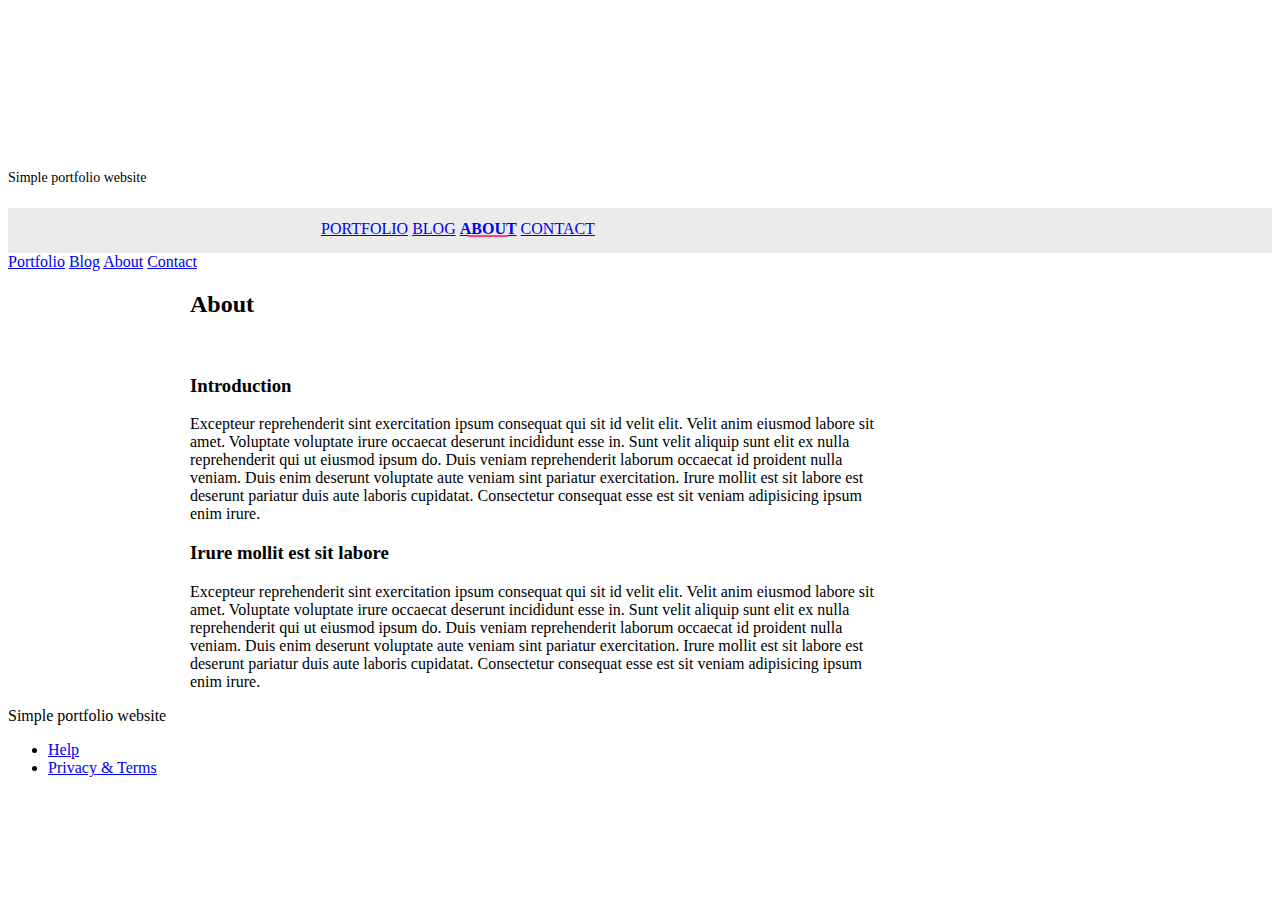
==== about.html @ c18cdb93 "Initial commit" ====
<!doctype html>
<!--
  Material Design Lite
  Copyright 2015 Google Inc. All rights reserved.

  Licensed under the Apache License, Version 2.0 (the "License");
  you may not use this file except in compliance with the License.
  You may obtain a copy of the License at

      https://www.apache.org/licenses/LICENSE-2.0

  Unless required by applicable law or agreed to in writing, software
  distributed under the License is distributed on an "AS IS" BASIS,
  WITHOUT WARRANTIES OR CONDITIONS OF ANY KIND, either express or implied.
  See the License for the specific language governing permissions and
  limitations under the License
-->
<html lang="en">

<head>
    <meta charset="utf-8">
    <meta http-equiv="X-UA-Compatible" content="IE=edge">
    <meta name="description" content="A portfolio template that uses Material Design Lite.">
    <meta name="viewport" content="width=device-width, initial-scale=1.0, minimum-scale=1.0">
    <title>MDL-Static Website</title>
    <link rel="stylesheet" href="https://fonts.googleapis.com/css?family=Roboto:regular,bold,italic,thin,light,bolditalic,black,medium&amp;lang=en">
    <link rel="stylesheet" href="https://code.getmdl.io/1.1.3/material.grey-pink.min.css" />
    <link rel="stylesheet" href="styles.css" />
    <link rel="stylesheet" href="https://fonts.googleapis.com/icon?family=Material+Icons">
</head>

<body>
    <div class="mdl-layout mdl-js-layout mdl-layout--fixed-header">
        <header class="mdl-layout__header mdl-layout__header--waterfall portfolio-header">
            <div class="mdl-layout__header-row portfolio-logo-row">
                <span class="mdl-layout__title">
                    <div class="portfolio-logo"></div>
                    <span class="mdl-layout__title">Simple portfolio website</span>
                </span>
            </div>
            <div class="mdl-layout__header-row portfolio-navigation-row mdl-layout--large-screen-only">
                <nav class="mdl-navigation mdl-typography--body-1-force-preferred-font">
                    <a class="mdl-navigation__link" href="index.html">Portfolio</a>
                    <a class="mdl-navigation__link" href="blog.html">Blog</a>
                    <a class="mdl-navigation__link is-active" href="about.html">About</a>
                    <a class="mdl-navigation__link" href="contact.html">Contact</a>
                </nav>
            </div>
        </header>
        <div class="mdl-layout__drawer mdl-layout--small-screen-only">
            <nav class="mdl-navigation mdl-typography--body-1-force-preferred-font">
                <a class="mdl-navigation__link is-active" href="index.html">Portfolio</a>
                <a class="mdl-navigation__link" href="blog.html">Blog</a>
                <a class="mdl-navigation__link" href="about.html">About</a>
                <a class="mdl-navigation__link" href="contact.html">Contact</a>
            </nav>
        </div>
        <main class="mdl-layout__content">
            <div class="mdl-grid portfolio-max-width">

                <div class="mdl-cell mdl-cell--12-col mdl-card mdl-shadow--4dp">
                    <div class="mdl-card__title">
                        <h2 class="mdl-card__title-text">About</h2>
                    </div>
                    <div class="mdl-card__media">
                        <img class="article-image" src=" images/about-header.jpg" border="0" alt="">
                    </div>

                    <div class="mdl-grid portfolio-copy">
                        <h3 class="mdl-cell mdl-cell--12-col mdl-typography--headline">Introduction</h3>
                        <div class="mdl-cell mdl-cell--8-col mdl-card__supporting-text no-padding ">
                            <p>
                                Excepteur reprehenderit sint exercitation ipsum consequat qui sit id velit elit. Velit anim eiusmod labore sit amet. Voluptate voluptate irure occaecat deserunt incididunt esse in. Sunt velit aliquip sunt elit ex nulla reprehenderit qui ut eiusmod ipsum do. Duis veniam reprehenderit laborum occaecat id proident nulla veniam. Duis enim deserunt voluptate aute veniam sint pariatur exercitation. Irure mollit est sit labore est deserunt pariatur duis aute laboris cupidatat. Consectetur consequat esse est sit veniam adipisicing ipsum enim irure.
                            </p>
                        </div>




                        <h3 class="mdl-cell mdl-cell--12-col mdl-typography--headline">Irure mollit est sit labore</h3>

                        <div class="mdl-cell mdl-cell--8-col mdl-card__supporting-text no-padding ">
                            <p>
                                Excepteur reprehenderit sint exercitation ipsum consequat qui sit id velit elit. Velit anim eiusmod labore sit amet. Voluptate voluptate irure occaecat deserunt incididunt esse in. Sunt velit aliquip sunt elit ex nulla reprehenderit qui ut eiusmod ipsum do. Duis veniam reprehenderit laborum occaecat id proident nulla veniam. Duis enim deserunt voluptate aute veniam sint pariatur exercitation. Irure mollit est sit labore est deserunt pariatur duis aute laboris cupidatat. Consectetur consequat esse est sit veniam adipisicing ipsum enim irure.
                            </p>
                        </div>
                    </div>
                </div>


            </div>
            <footer class="mdl-mini-footer">
                <div class="mdl-mini-footer__left-section">
                    <div class="mdl-logo">Simple portfolio website</div>
                </div>
                <div class="mdl-mini-footer__right-section">
                    <ul class="mdl-mini-footer__link-list">
                        <li><a href="#">Help</a></li>
                        <li><a href="#">Privacy & Terms</a></li>
                    </ul>
                </div>
            </footer>
        </main>
    </div>
    <script src="https://code.getmdl.io/1.1.3/material.min.js"></script>
</body>

</html>
---- styles.css ----
.portfolio-header {
  position: relative;
  background-image: url(images/header-bg.jpg);
}

.portfolio-header .mdl-layout__header-row {
  padding: 0;
  -webkit-justify-content: center;
      -ms-flex-pack: center;
          justify-content: center;
}

.mdl-layout__title {
  font-size: 14px;
  text-align: center;
  font-weight: 300;
}

.is-compact .mdl-layout__title span {
  display: none;
}

.portfolio-logo-row {
  min-height: 200px;
}

.is-compact .portfolio-logo-row {
  min-height: auto;
}

.portfolio-logo {
  background: url(images/logo.png) 50% no-repeat;
  background-size: cover;
  height: 150px;
  width: 150px;
  margin: auto auto 10px;
}

.is-compact .portfolio-logo {
  height: 50px;
  width: 50px;
  margin-top: 7px;
}

.portfolio-navigation-row {
  background-color: rgba(0, 0, 0, 0.08);
  text-transform: uppercase;
  height: 45px;
}

.portfolio-navigation-row  .mdl-navigation {
  text-align: center;
  max-width: 900px;
  width: 100%;
}

.portfolio-navigation-row .mdl-navigation__link {
  -webkit-flex: 1;
      -ms-flex: 1;
          flex: 1;
  line-height: 42px;
}

.portfolio-header .mdl-layout__drawer-button {
    background-color: rgba(197, 197, 197, 0.44);
}

.portfolio-navigation-row .is-active {
  position: relative;
  font-weight: bold;
}

.portfolio-navigation-row .is-active:after {
  content: "";
  width: 70%;
  height: 2px;
  display: block;
  position: absolute;
  bottom: 0;
  left: 0;
  background-color: rgb(255,64,129);
  left: 15%;
}

.portfolio-card .mdl-card__title {
  padding-bottom: 0;
}

.portfolio-blog-card-full-bg {
  background: url(images/example-blog03.jpg) center / cover;
}

.portfolio-blog-card-event-bg {
  background: url(images/example-blog05.jpg) center / cover;
}

.portfolio-blog-card-strip-bg {
  background: url(images/example-blog06.jpg) center / cover;
}

.portfolio-blog-card-compact .mdl-card__title {
  padding-bottom: 0;
}

.portfolio-blog-card-bg > .mdl-card__actions {
  height: 52px;
  padding: 16px;
  background: rgba(0, 0, 0, 0.2);
}

img.article-image {
  width: 100%;
  height: auto;
}

.portfolio-max-width {
  max-width: 900px;
  margin: auto;
}

.portfolio-copy {
  max-width: 700px;
}

.no-padding {
  padding: 0;
}

.no-left-padding{
  padding-left: 0;
}

.no-bottom-padding {
  padding-bottom: 0;
}

.padding-top {
  padding: 10px 0 0;
}

.portfolio-share-btn {
  position: relative;
  float: right;
  top: -4px;
}

.demo-card-event > .mdl-card__actions {
    -webkit-align-items: center;
        -ms-flex-align: center;
            align-items: center;
    box-sizing: border-box;
    display: -webkit-flex;
    display: -ms-flexbox;
    display: flex;
}

.portfolio-contact .mdl-textfield {
  width: 100%;
}

.portfolio-contact form {
  max-width: 550px;
  margin: auto;
}

footer {
  background-image: url(images/footer-background.png);
  background-size: cover;
}
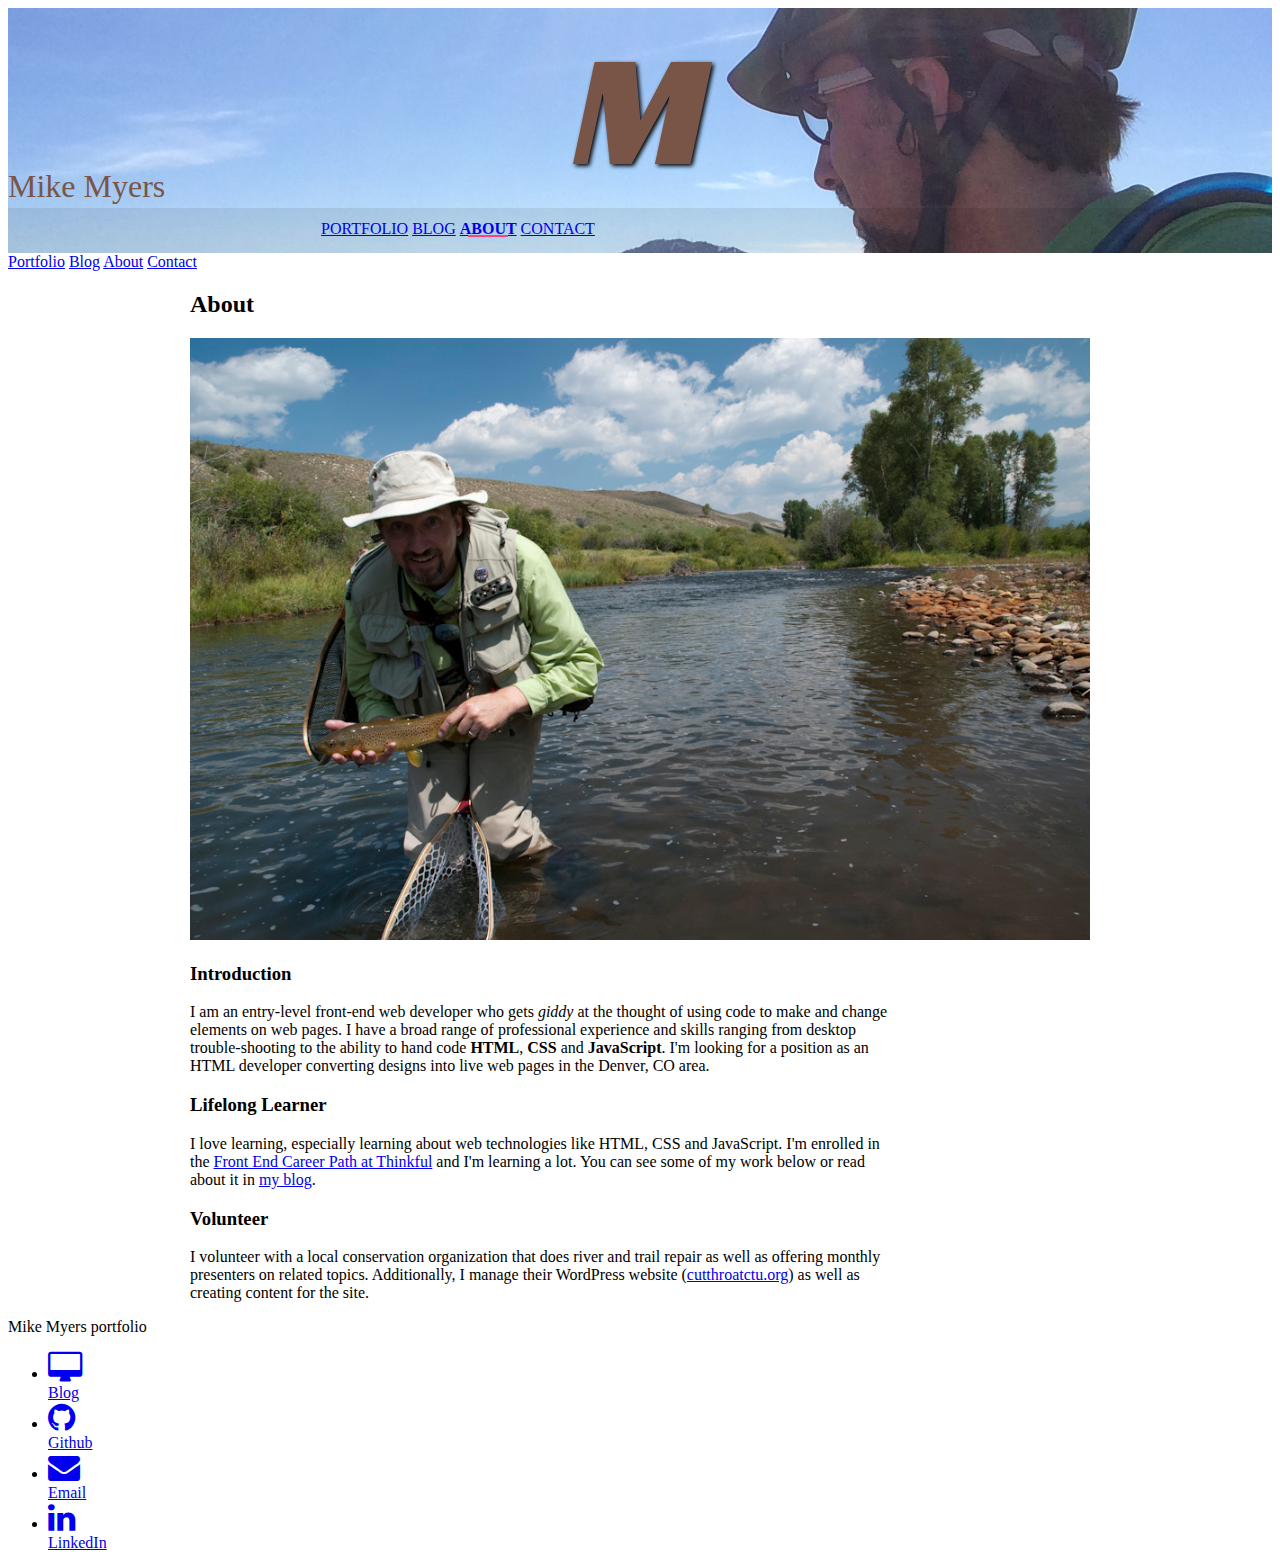
==== commit cee530a0: "Add content to about.html page and images to be used on page" ====
--- a/about.html
+++ b/about.html
@@ -7,7 +7,7 @@
   you may not use this file except in compliance with the License.
   You may obtain a copy of the License at
 
-      https://www.apache.org/licenses/LICENSE-2.0
+	  https://www.apache.org/licenses/LICENSE-2.0
 
   Unless required by applicable law or agreed to in writing, software
   distributed under the License is distributed on an "AS IS" BASIS,
@@ -18,91 +18,99 @@
 <html lang="en">
 
 <head>
-    <meta charset="utf-8">
-    <meta http-equiv="X-UA-Compatible" content="IE=edge">
-    <meta name="description" content="A portfolio template that uses Material Design Lite.">
-    <meta name="viewport" content="width=device-width, initial-scale=1.0, minimum-scale=1.0">
-    <title>MDL-Static Website</title>
-    <link rel="stylesheet" href="https://fonts.googleapis.com/css?family=Roboto:regular,bold,italic,thin,light,bolditalic,black,medium&amp;lang=en">
-    <link rel="stylesheet" href="https://code.getmdl.io/1.1.3/material.grey-pink.min.css" />
-    <link rel="stylesheet" href="styles.css" />
-    <link rel="stylesheet" href="https://fonts.googleapis.com/icon?family=Material+Icons">
+	<meta charset="utf-8">
+	<meta http-equiv="X-UA-Compatible" content="IE=edge">
+	<meta name="description" content="A portfolio template that uses Material Design Lite.">
+	<meta name="viewport" content="width=device-width, initial-scale=1.0, minimum-scale=1.0">
+	<title>Mike Myers Portfolio Site</title>
+	<link rel="shortcut icon" type="image/x-icon"  href="favicon.ico">
+	<link href="//maxcdn.bootstrapcdn.com/font-awesome/4.2.0/css/font-awesome.min.css" rel="stylesheet" />
+	<link rel="stylesheet" href="https://fonts.googleapis.com/css?family=Roboto:regular,bold,italic,thin,light,bolditalic,black,medium&amp;lang=en">
+	<link href='https://fonts.googleapis.com/css?family=Racing+Sans+One' rel='stylesheet' type='text/css'>
+	<link rel="stylesheet" href="https://code.getmdl.io/1.1.3/material.brown-light_blue.min.css" />
+	<link rel="stylesheet" href="styles.css" />
+	<link rel="stylesheet" href="https://fonts.googleapis.com/icon?family=Material+Icons">
 </head>
 
 <body>
-    <div class="mdl-layout mdl-js-layout mdl-layout--fixed-header">
-        <header class="mdl-layout__header mdl-layout__header--waterfall portfolio-header">
-            <div class="mdl-layout__header-row portfolio-logo-row">
-                <span class="mdl-layout__title">
-                    <div class="portfolio-logo"></div>
-                    <span class="mdl-layout__title">Simple portfolio website</span>
-                </span>
-            </div>
-            <div class="mdl-layout__header-row portfolio-navigation-row mdl-layout--large-screen-only">
-                <nav class="mdl-navigation mdl-typography--body-1-force-preferred-font">
-                    <a class="mdl-navigation__link" href="index.html">Portfolio</a>
-                    <a class="mdl-navigation__link" href="blog.html">Blog</a>
-                    <a class="mdl-navigation__link is-active" href="about.html">About</a>
-                    <a class="mdl-navigation__link" href="contact.html">Contact</a>
-                </nav>
-            </div>
-        </header>
-        <div class="mdl-layout__drawer mdl-layout--small-screen-only">
-            <nav class="mdl-navigation mdl-typography--body-1-force-preferred-font">
-                <a class="mdl-navigation__link is-active" href="index.html">Portfolio</a>
-                <a class="mdl-navigation__link" href="blog.html">Blog</a>
-                <a class="mdl-navigation__link" href="about.html">About</a>
-                <a class="mdl-navigation__link" href="contact.html">Contact</a>
-            </nav>
-        </div>
-        <main class="mdl-layout__content">
-            <div class="mdl-grid portfolio-max-width">
+	<div class="mdl-layout mdl-js-layout mdl-layout--fixed-header">
+		<header class="mdl-layout__header mdl-layout__header--waterfall portfolio-header">
+			<div class="mdl-layout__header-row portfolio-logo-row">
+				<span class="mdl-layout__title">
+					<div class="portfolio-logo">M</div>
+					<span class="mdl-layout__title">Mike Myers</span>
+				</span>
+			</div>
+			<div class="mdl-layout__header-row portfolio-navigation-row mdl-layout--large-screen-only">
+				<nav class="mdl-navigation mdl-typography--body-1-force-preferred-font">
+					<a class="mdl-navigation__link" href="index.html">Portfolio</a>
+					<a class="mdl-navigation__link" href="http://portfolio.myerswest.com/">Blog</a>
+					<a class="mdl-navigation__link is-active" href="about.html">About</a>
+					<a class="mdl-navigation__link" href="contact.html">Contact</a>
+				</nav>
+			</div>
+		</header>
+		<div class="mdl-layout__drawer mdl-layout--small-screen-only">
+			<nav class="mdl-navigation mdl-typography--body-1-force-preferred-font">
+				<a class="mdl-navigation__link is-active" href="index.html">Portfolio</a>
+				<a class="mdl-navigation__link" href="http://portfolio.myerswest.com/">Blog</a>
+				<a class="mdl-navigation__link" href="about.html">About</a>
+				<a class="mdl-navigation__link" href="contact.html">Contact</a>
+			</nav>
+		</div>
+		<main class="mdl-layout__content">
+			<div class="mdl-grid portfolio-max-width">
 
-                <div class="mdl-cell mdl-cell--12-col mdl-card mdl-shadow--4dp">
-                    <div class="mdl-card__title">
-                        <h2 class="mdl-card__title-text">About</h2>
-                    </div>
-                    <div class="mdl-card__media">
-                        <img class="article-image" src=" images/about-header.jpg" border="0" alt="">
-                    </div>
+				<div class="mdl-cell mdl-cell--12-col mdl-card mdl-shadow--4dp">
+					<div class="mdl-card__title">
+						<h2 class="mdl-card__title-text">About</h2>
+					</div>
+					<div class="mdl-card__media">
+						<img class="article-image" src=" images/CCTU_Retreat-026.jpg" border="0" alt="">
+					</div>
 
-                    <div class="mdl-grid portfolio-copy">
-                        <h3 class="mdl-cell mdl-cell--12-col mdl-typography--headline">Introduction</h3>
-                        <div class="mdl-cell mdl-cell--8-col mdl-card__supporting-text no-padding ">
-                            <p>
-                                Excepteur reprehenderit sint exercitation ipsum consequat qui sit id velit elit. Velit anim eiusmod labore sit amet. Voluptate voluptate irure occaecat deserunt incididunt esse in. Sunt velit aliquip sunt elit ex nulla reprehenderit qui ut eiusmod ipsum do. Duis veniam reprehenderit laborum occaecat id proident nulla veniam. Duis enim deserunt voluptate aute veniam sint pariatur exercitation. Irure mollit est sit labore est deserunt pariatur duis aute laboris cupidatat. Consectetur consequat esse est sit veniam adipisicing ipsum enim irure.
-                            </p>
-                        </div>
+					<div class="mdl-grid portfolio-copy">
+						<h3 class="mdl-cell mdl-cell--12-col mdl-typography--headline">Introduction</h3>
+						<div class="mdl-cell mdl-cell--8-col mdl-card__supporting-text no-padding ">
+							<p>
+								I am an entry-level front-end web developer who gets <em>giddy</em> at the thought of using code to make and change elements on web pages. I have a broad range of professional experience and skills ranging from desktop trouble-shooting to the ability to hand code <strong>HTML</strong>, <strong>CSS</strong> and <strong>JavaScript</strong>. I'm looking for a position as an HTML developer converting designs into live web pages in the Denver, CO area.
+							</p>
+						</div>
+
+						<h3 class="mdl-cell mdl-cell--12-col mdl-typography--headline">Lifelong Learner</h3>
+						<div class="mdl-cell mdl-cell--8-col mdl-card__supporting-text no-padding ">
+							<p>
+								I love learning, especially learning about web technologies like HTML, CSS and JavaScript. I'm enrolled in the <a href="https://www.thinkful.com/" target="_blank">Front End Career Path at Thinkful</a> and I'm learning a lot. You can see some of my work below or read about it in <a href="http://www.portfolio.myerswest.com" target="_blank">my blog</a>.
+							</p>
+						</div>
+
+						<h3 class="mdl-cell mdl-cell--12-col mdl-typography--headline">Volunteer</h3>
+						<div class="mdl-cell mdl-cell--8-col mdl-card__supporting-text no-padding ">
+							<p>
+								I volunteer with a local conservation organization that does river and trail repair as well as offering monthly presenters on related topics. Additionally, I manage their WordPress website (<a href="http://www.cutthroatctu.org" target="_blank">cutthroatctu.org</a>) as well as creating content for the site.
+							</p>
+						</div>
+					</div>
+				</div>
 
 
-
-
-                        <h3 class="mdl-cell mdl-cell--12-col mdl-typography--headline">Irure mollit est sit labore</h3>
-
-                        <div class="mdl-cell mdl-cell--8-col mdl-card__supporting-text no-padding ">
-                            <p>
-                                Excepteur reprehenderit sint exercitation ipsum consequat qui sit id velit elit. Velit anim eiusmod labore sit amet. Voluptate voluptate irure occaecat deserunt incididunt esse in. Sunt velit aliquip sunt elit ex nulla reprehenderit qui ut eiusmod ipsum do. Duis veniam reprehenderit laborum occaecat id proident nulla veniam. Duis enim deserunt voluptate aute veniam sint pariatur exercitation. Irure mollit est sit labore est deserunt pariatur duis aute laboris cupidatat. Consectetur consequat esse est sit veniam adipisicing ipsum enim irure.
-                            </p>
-                        </div>
-                    </div>
-                </div>
-
-
-            </div>
-            <footer class="mdl-mini-footer">
-                <div class="mdl-mini-footer__left-section">
-                    <div class="mdl-logo">Simple portfolio website</div>
-                </div>
-                <div class="mdl-mini-footer__right-section">
-                    <ul class="mdl-mini-footer__link-list">
-                        <li><a href="#">Help</a></li>
-                        <li><a href="#">Privacy & Terms</a></li>
-                    </ul>
-                </div>
-            </footer>
-        </main>
-    </div>
-    <script src="https://code.getmdl.io/1.1.3/material.min.js"></script>
+			</div>
+			<footer class="mdl-mini-footer">
+				<div class="mdl-mini-footer__left-section">
+					<div class="mdl-logo">Mike Myers portfolio</div>
+				</div>
+				<div class="mdl-mini-footer__right-section">
+					<ul class="mdl-mini-footer__link-list">
+						<li><a href="http://www.portfolio.myerswest.com" target="_blank"><i class="fa fa-desktop fa-2x"></i><br />Blog</a></li>
+						<li><a href="https://github.com/mrmyers5280" target="_blank"><i class="fa fa-github fa-2x"></i><br />Github</a></li>
+						<li><a href="mailto:not.that.mike.myers@gmail.com"><i class="fa fa-envelope fa-2x"></i><br />Email</a></li>
+						<li><a href="https://www.linkedin.com/in/notthatmikemyers" target="_blank"><i class="fa fa-linkedin fa-2x"></i><br />LinkedIn</a></li>
+					</ul>
+				</div>
+			</footer>
+		</main>
+	</div>
+	<script src="https://code.getmdl.io/1.1.3/material.min.js"></script>
 </body>
 
 </html>
--- a/styles.css
+++ b/styles.css
@@ -1,19 +1,20 @@
 .portfolio-header {
-  position: relative;
-  background-image: url(images/header-bg.jpg);
+	position: relative;
+	background-image: url(images/Green-mtn-selfie-banner.jpg);
 }
 
 .portfolio-header .mdl-layout__header-row {
   padding: 0;
   -webkit-justify-content: center;
-      -ms-flex-pack: center;
-          justify-content: center;
+	  -ms-flex-pack: center;
+		  justify-content: center;
 }
 
 .mdl-layout__title {
-  font-size: 14px;
+  font-size: 32px;
   text-align: center;
-  font-weight: 300;
+  font-weight: 500;
+  color: #795548;
 }
 
 .is-compact .mdl-layout__title span {
@@ -29,17 +30,22 @@
 }
 
 .portfolio-logo {
-  background: url(images/logo.png) 50% no-repeat;
+  /*background: url(images/M-logo.png) 50% no-repeat;*/
   background-size: cover;
   height: 150px;
   width: 150px;
   margin: auto auto 10px;
+  /* M logo styles */
+  font-family: "Racing Sans One";
+  font-size: 160px;
+  text-shadow: 2px 2px 4px black
 }
 
 .is-compact .portfolio-logo {
   height: 50px;
   width: 50px;
   margin-top: 7px;
+  font-size: 48px;
 }
 
 .portfolio-navigation-row {
@@ -56,13 +62,13 @@
 
 .portfolio-navigation-row .mdl-navigation__link {
   -webkit-flex: 1;
-      -ms-flex: 1;
-          flex: 1;
+	  -ms-flex: 1;
+		  flex: 1;
   line-height: 42px;
 }
 
 .portfolio-header .mdl-layout__drawer-button {
-    background-color: rgba(197, 197, 197, 0.44);
+	background-color: rgba(197, 197, 197, 0.44);
 }
 
 .portfolio-navigation-row .is-active {
@@ -145,13 +151,13 @@
 }
 
 .demo-card-event > .mdl-card__actions {
-    -webkit-align-items: center;
-        -ms-flex-align: center;
-            align-items: center;
-    box-sizing: border-box;
-    display: -webkit-flex;
-    display: -ms-flexbox;
-    display: flex;
+	-webkit-align-items: center;
+		-ms-flex-align: center;
+			align-items: center;
+	box-sizing: border-box;
+	display: -webkit-flex;
+	display: -ms-flexbox;
+	display: flex;
 }
 
 .portfolio-contact .mdl-textfield {
@@ -167,4 +173,3 @@
   background-image: url(images/footer-background.png);
   background-size: cover;
 }
-
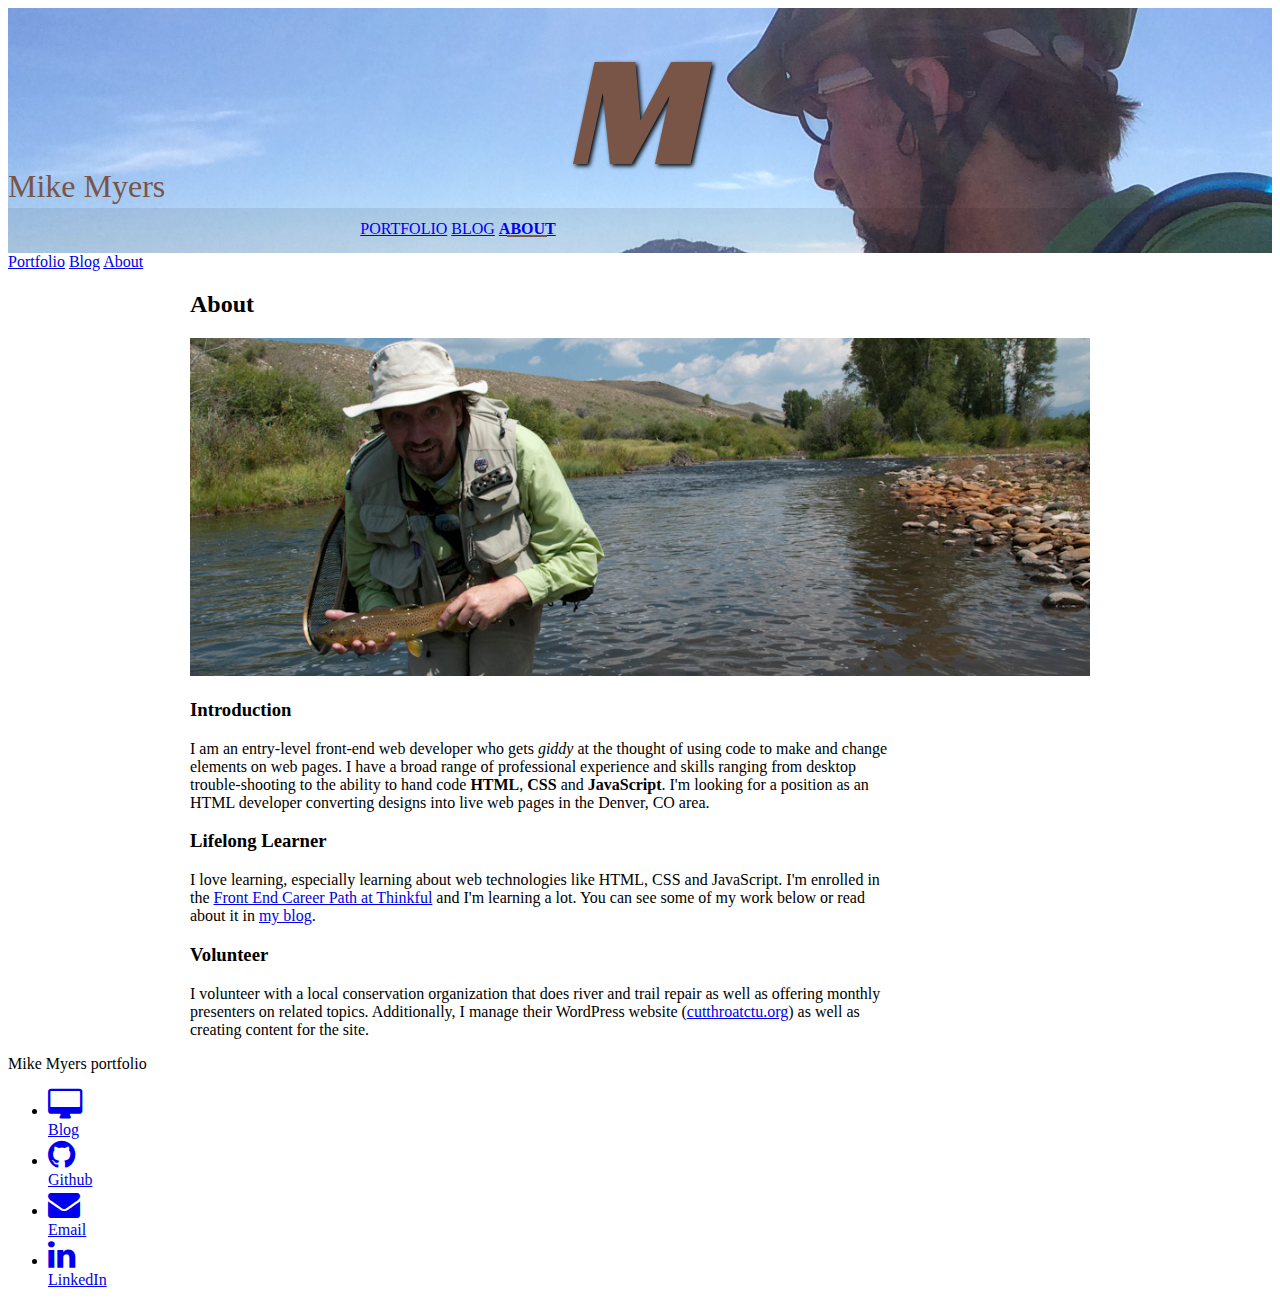
==== commit f5a8e7e1: "Add new article banner image and comment out Contact page in nav" ====
--- a/about.html
+++ b/about.html
@@ -46,7 +46,7 @@
 					<a class="mdl-navigation__link" href="index.html">Portfolio</a>
 					<a class="mdl-navigation__link" href="http://portfolio.myerswest.com/">Blog</a>
 					<a class="mdl-navigation__link is-active" href="about.html">About</a>
-					<a class="mdl-navigation__link" href="contact.html">Contact</a>
+					<!-- <a class="mdl-navigation__link" href="contact.html">Contact</a> -->
 				</nav>
 			</div>
 		</header>
@@ -55,7 +55,7 @@
 				<a class="mdl-navigation__link is-active" href="index.html">Portfolio</a>
 				<a class="mdl-navigation__link" href="http://portfolio.myerswest.com/">Blog</a>
 				<a class="mdl-navigation__link" href="about.html">About</a>
-				<a class="mdl-navigation__link" href="contact.html">Contact</a>
+				<!-- <a class="mdl-navigation__link" href="contact.html">Contact</a> -->
 			</nav>
 		</div>
 		<main class="mdl-layout__content">
@@ -66,7 +66,7 @@
 						<h2 class="mdl-card__title-text">About</h2>
 					</div>
 					<div class="mdl-card__media">
-						<img class="article-image" src=" images/CCTU_Retreat-026.jpg" border="0" alt="">
+						<img class="article-image" src=" images/CCTU_Retreat-026-banner.jpg" border="0" alt="">
 					</div>
 
 					<div class="mdl-grid portfolio-copy">
--- a/styles.css
+++ b/styles.css
@@ -84,7 +84,7 @@
   position: absolute;
   bottom: 0;
   left: 0;
-  background-color: rgb(255,64,129);
+  background-color: rgb(121,85,72);
   left: 15%;
 }
 
